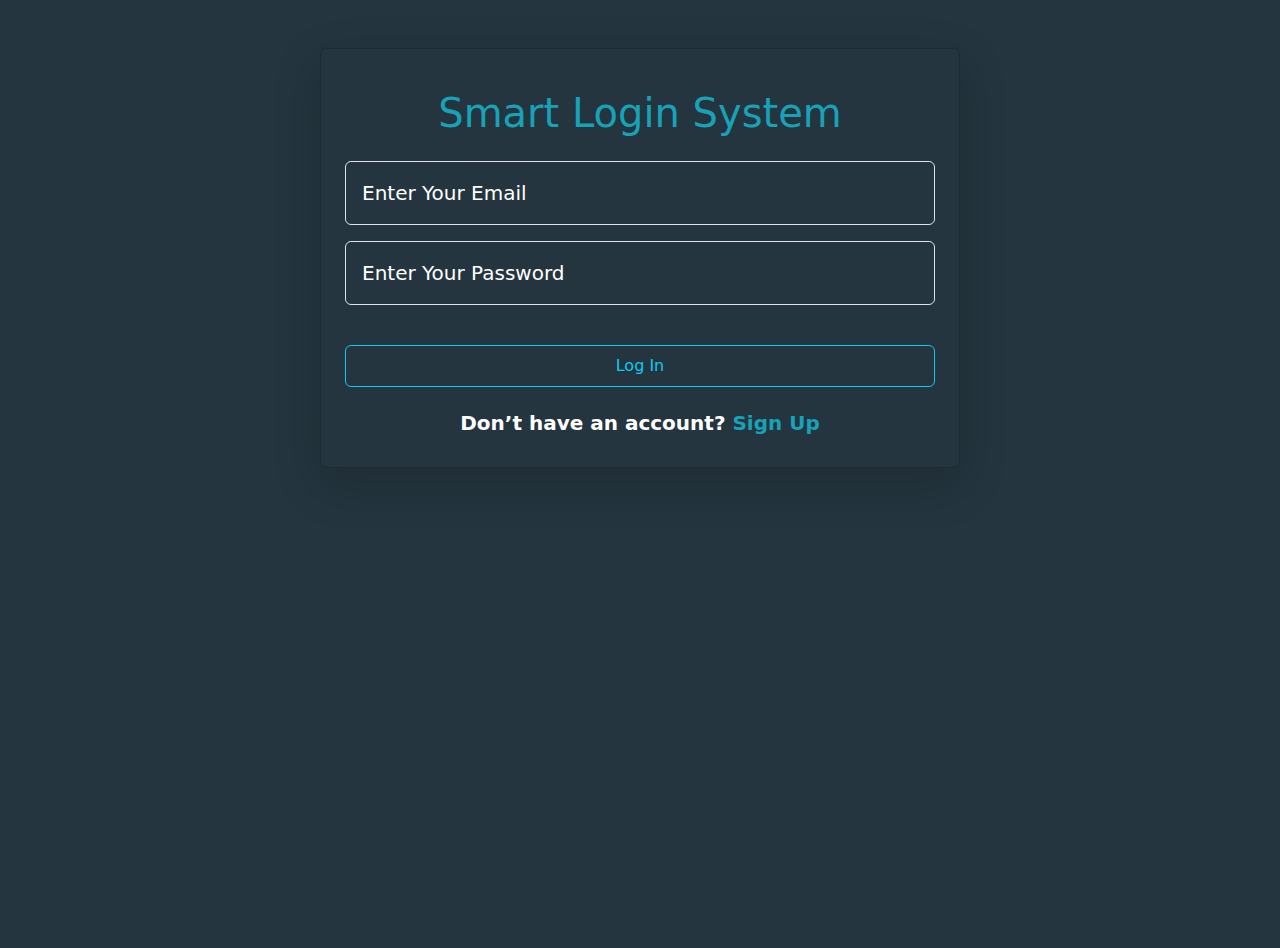
==== landingPage.html @ 6d7626f9 "Add files via upload" ====
<!doctype html>
<html lang="en">

<head>
    <meta charset="utf-8">
    <meta name="viewport" content="width=device-width, initial-scale=1">
    <title>Landing Page</title>
    <link href="https://cdn.jsdelivr.net/npm/bootstrap@5.3.3/dist/css/bootstrap.min.css" rel="stylesheet"
        integrity="sha384-QWTKZyjpPEjISv5WaRU9OFeRpok6YctnYmDr5pNlyT2bRjXh0JMhjY6hW+ALEwIH" crossorigin="anonymous">
    <link rel="stylesheet" href="css/landing.css">
</head>

<body class="min-vh-100">

    <!-- Navbar with logo and logout button -->
    <nav class="navbar navbar-expand-lg navbar-dark bg-dark">
        <div class="container">
            <a class="navbar-brand logo" href="#">Smart Log In</a>
            <button class="navbar-toggler" type="button" data-bs-toggle="collapse" data-bs-target="#navbarNav"
                aria-controls="navbarNav" aria-expanded="false" aria-label="Toggle navigation">
                <span class="navbar-toggler-icon"></span>
            </button>
            <div class="collapse navbar-collapse" id="navbarNav">
                <ul class="navbar-nav ms-auto"> <!-- ms-auto here pushes the logout button to the right -->
                    <li class="nav-item">
                        <button class="logout-btn" id="btnLogOut">Log Out</button>
                    </li>
                </ul>
            </div>
        </div>
    </nav>


    <section class="card p-4 my-5 shadow-lg text-center w-75 mx-auto">
        <div class="signInForm">
            <h1 class="section-title">Hello, <span class="text-warning" id="userName">User</span></h1>
        </div>
    </section>

    <script src="https://cdn.jsdelivr.net/npm/bootstrap@5.3.3/dist/js/bootstrap.bundle.min.js"
        integrity="sha384-YvpcrYf0tY3lHB60NNkmXc5s9fDVZLESaAA55NDzOxhy9GkcIdslK1eN7N6jIeHz"
        crossorigin="anonymous"></script>
    <script src="js/landingPage.js"></script>
</body>

</html>
---- css/landing.css ----
:root {
    --primary-color: #17A2B8;
    --secondary-color: #0D6E75;
    --background-color: #24353F;
    --text-light: #f8f9fa;
    --warning-color: #ffc107;
}

body {
    background-color: var(--background-color);
}

.logo {
    color: var(--primary-color);
    font-size: 1.5rem;
    font-weight: bold;
}

.logout-btn {
    background-color: var(--primary-color);
    border: none;
    color: var(--text-light);
    font-size: 1rem;
    padding: 10px 20px;
    cursor: pointer;
    border-radius: 5px;
    width: 100%;
}

.logout-btn:hover {
    background-color: var(--secondary-color);
}

.navbar-dark .navbar-nav .nav-link {
    color: var(--primary-color);
}

.navbar-dark .navbar-nav .nav-link:hover {
    color: var(--warning-color);
}

.section-title {
    font-size: 2rem;
    font-weight: bold;
    color: var(--text-light);
}

.signInForm {
    padding: 2rem;
}

.card {
    background-color: var(--background-color);
}

/* Full width logout button on expanded navbar */


.navbar-collapse {
    justify-content: flex-end;
}

/* This will make the logout button take full width on smaller screens */
@media (max-width: 991px) {
    .logout-btn {
        width: 100%;
    }
}
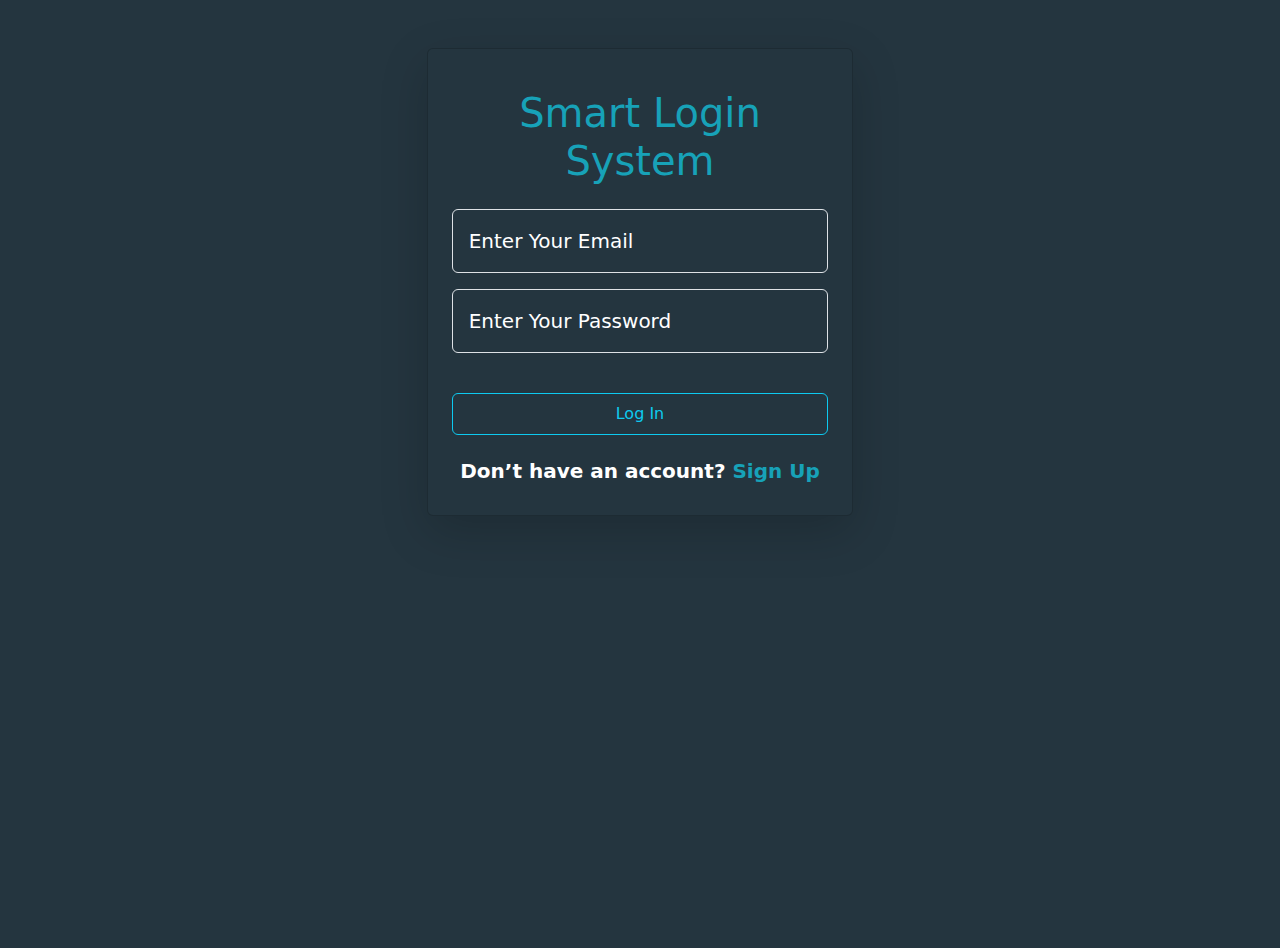
==== commit 1b5ac2b5: "Update landingPage.html" ====
--- a/landingPage.html
+++ b/landingPage.html
@@ -43,4 +43,4 @@
     <script src="js/landingPage.js"></script>
 </body>
 
-</html>+</html>
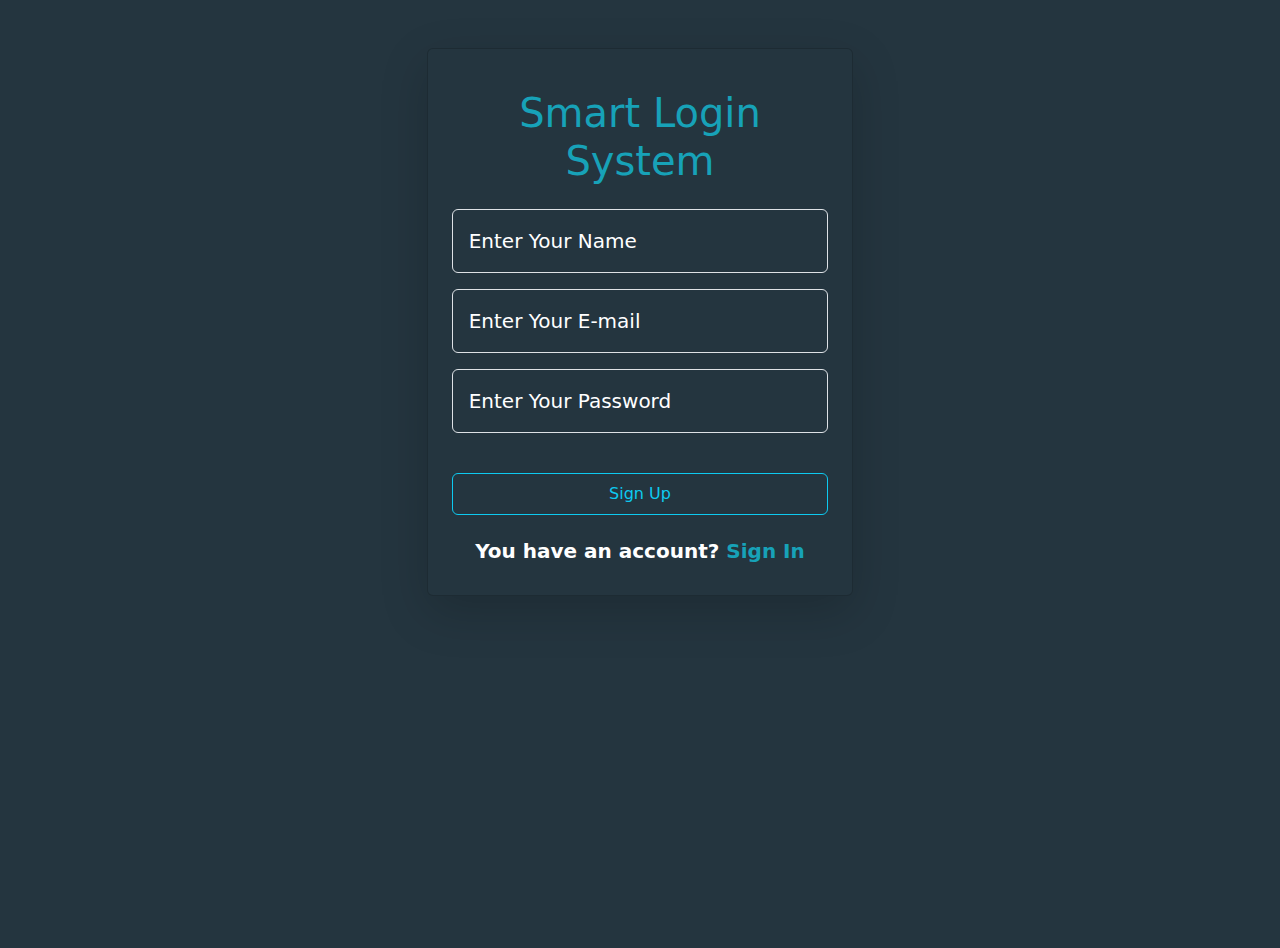
==== commit 5c626176: "Update landingPage.html" ====
--- a/landingPage.html
+++ b/landingPage.html
@@ -4,43 +4,65 @@
 <head>
     <meta charset="utf-8">
     <meta name="viewport" content="width=device-width, initial-scale=1">
-    <title>Landing Page</title>
+    <title>Sign Up</title>
     <link href="https://cdn.jsdelivr.net/npm/bootstrap@5.3.3/dist/css/bootstrap.min.css" rel="stylesheet"
         integrity="sha384-QWTKZyjpPEjISv5WaRU9OFeRpok6YctnYmDr5pNlyT2bRjXh0JMhjY6hW+ALEwIH" crossorigin="anonymous">
-    <link rel="stylesheet" href="css/landing.css">
+    <link rel="stylesheet" href="css/SignInS.css">
 </head>
 
-<body class="min-vh-100">
+<body class="min-vh-100" style="background-color: #24353F;">
 
-    <!-- Navbar with logo and logout button -->
-    <nav class="navbar navbar-expand-lg navbar-dark bg-dark">
-        <div class="container">
-            <a class="navbar-brand logo" href="#">Smart Log In</a>
-            <button class="navbar-toggler" type="button" data-bs-toggle="collapse" data-bs-target="#navbarNav"
-                aria-controls="navbarNav" aria-expanded="false" aria-label="Toggle navigation">
-                <span class="navbar-toggler-icon"></span>
-            </button>
-            <div class="collapse navbar-collapse" id="navbarNav">
-                <ul class="navbar-nav ms-auto"> <!-- ms-auto here pushes the logout button to the right -->
-                    <li class="nav-item">
-                        <button class="logout-btn" id="btnLogOut">Log Out</button>
-                    </li>
-                </ul>
+    <section class="card p-4 my-5 shadow-lg text-center mx-auto col-10 col-sm-8 col-md-6 col-lg-4"
+        style="background-color: #24353F;">
+        <div class="signInForm">
+            <h1 class="py-3" style="color: #17A2B8;">Smart Login System</h1>
+
+            <!-- Name Input -->
+            <div class="mb-3">
+                <input type="text" class="form-control p-3 fs-5" oninput="validation()" id="name"
+                    placeholder="Enter Your Name" style="background-color: #24353F;" required>
+                <p class="lead my-3 fs-5 fw-bold d-none" style="color: red;" id="msgName">Invalid Name</p>
             </div>
+
+            <!-- Email Input -->
+            <div class="mb-3">
+                <input type="email" class="form-control p-3 fs-5" id="mail" placeholder="Enter Your E-mail"
+                    style="background-color: #24353F;" required>
+                <p class="lead my-3 fs-5 fw-bold d-none" style="color: red;" id="msgMail">Invalid Email</p>
+            </div>
+
+            <!-- Password Input -->
+            <div class="mb-3">
+                <input type="password" class="form-control p-3 fs-5" id="password" placeholder="Enter Your Password"
+                    style="background-color: #24353F;" required>
+                <p class="lead my-3 fs-5 fw-bold d-none" style="color: red;" id="msgPassword">Invalid Password</p>
+            </div>
+
+            <!-- Sign Up Button -->
+            <button type="button" class="btn btn-outline-info w-100 p-2 my-4" id="SignUp">Sign Up</button>
+
+            <!-- Sign In Link -->
+            <h3 class="lead fw-bold" style="color: white;">You have an account?
+                <a href="index.html" class="fw-bold" style="text-decoration: none; color: #17A2B8;">Sign In</a>
+            </h3>
         </div>
-    </nav>
+    </section>
 
 
-    <section class="card p-4 my-5 shadow-lg text-center w-75 mx-auto">
-        <div class="signInForm">
-            <h1 class="section-title">Hello, <span class="text-warning" id="userName">User</span></h1>
-        </div>
-    </section>
+
+
+
+
+
+
+
+
+
 
     <script src="https://cdn.jsdelivr.net/npm/bootstrap@5.3.3/dist/js/bootstrap.bundle.min.js"
         integrity="sha384-YvpcrYf0tY3lHB60NNkmXc5s9fDVZLESaAA55NDzOxhy9GkcIdslK1eN7N6jIeHz"
         crossorigin="anonymous"></script>
-    <script src="js/landingPage.js"></script>
+    <script src="js/app.js"></script>
 </body>
 
 </html>
--- a/css/SignInS.css
+++ b/css/SignInS.css
@@ -0,0 +1,28 @@
+/** @format */
+::placeholder {
+	color: white !important;
+}
+input,
+textarea {
+	background-color: transparent !important;
+	color: white !important;
+}
+
+/* Style for input fields and icons */
+.input-group-text {
+	background-color: #24353f; /* Match input icon background with form */
+	color: white; /* White icons */
+}
+
+.form-control {
+	background-color: #24353f; /* Match background color of input fields */
+	color: white; /* Text color inside inputs */
+}
+
+.form-control:focus {
+	border-color: #17a2b8; /* Border color on focus */
+	box-shadow: 0 0 5px rgba(23, 162, 184, 0.5); /* Focus effect */
+}
+a:hover {
+	text-decoration: underline !important;
+}
